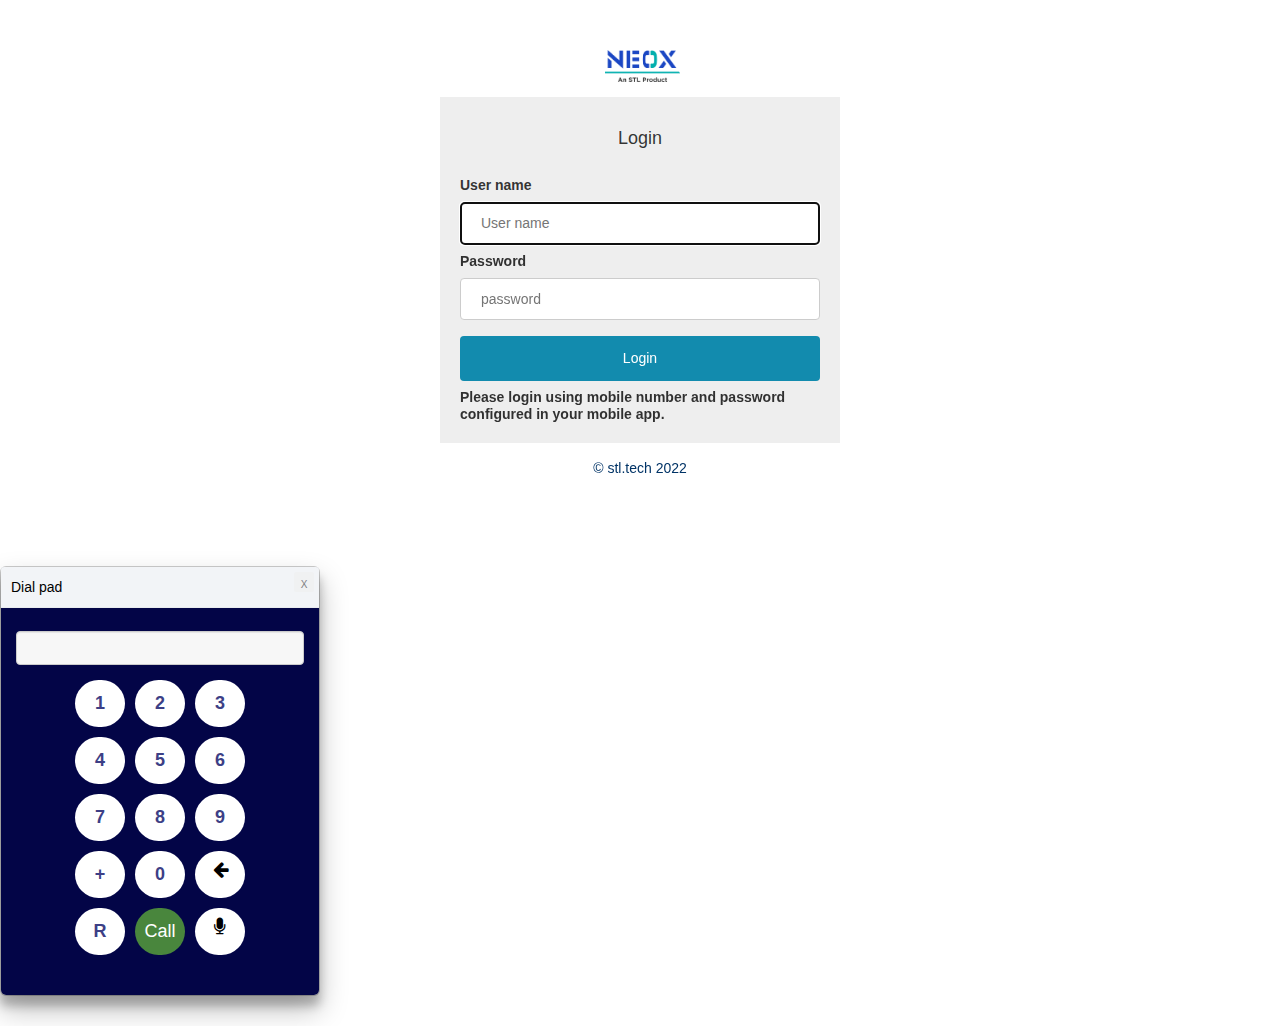
==== index.html @ 7e0f7dd7 "websdk 10/10/2022" ====
<!doctype html>
<html>

<head>
    <title>NEOX</title>

    <link rel="manifest" href="/manifest.json">
    <meta name="keywords" content="JavaScript, WebRTC">
    <meta name="description" content="WebRTC codelab">
    <meta name="viewport" content="width=device-width,initial-scale=1,minimum-scale=1,maximum-scale=1">
    <link rel="stylesheet" href="css/bootstrap.min.css">
    <link href="https://maxcdn.bootstrapcdn.com/font-awesome/4.7.0/css/font-awesome.min.css" rel="stylesheet" integrity="sha384-wvfXpqpZZVQGK6TAh5PVlGOfQNHSoD2xbE+QkPxCAFlNEevoEH3Sl0sibVcOQVnN" crossorigin="anonymous">
    <link rel="stylesheet" href="css/calmdemo.css">
    <link rel="stylesheet" href="css/style.css" type="text/css" />
    <link rel="stylesheet" href="css/bootstrap-multiselect.css">
    <link rel="icon" href="./images/dc-img/logo-fav.png" type="image/gif" sizes="16x16">
    <script src="./js/jquery-2.1.3.min.js"></script>
    <script src="./js/bootstrap.min.js"></script>
    <script src="./js/bootstrap-multiselect.js"></script>

    <script src="https://cdn.webrtc-experiment.com/RecordRTC.js"></script>
    <script src="https://webrtc.github.io/adapter/adapter-latest.js"></script>
    <!--<script src="https://webrtc.github.io/adapter/adapter-6.0.4.js"></script>-->
    <script src="./js/protobuf.js"></script>
    <!-- <script src="./js/protobuf.min.js"></script> -->
    <script src="https://sdk.amazonaws.com/js/aws-sdk-2.154.0.min.js"></script>
    <script src="https://cdn.onesignal.com/sdks/OneSignalSDK.js"></script>
    <script src="./js/serverdate.js"></script>
    <!--<script src="https://connectarena.github.io/calmsdk-0.1.1.min.js"></script>-->
    <script src="./js/sha256.js"></script>
    <script src="./js/calmsdk-001.js"></script>
    <script src="./js/wrtc.js"></script>
    <script src="./js/ca.js"></script>
</head>

<body>
    <!--<div id="uconstruction"><img src="./images/renovate.jpg"/></div>-->
    <div id="login" class="nohide">
        <div id="login-view" class="login">
            <!-- <h1>Neox</h1>
            <p style="color:#003366">Virtual Service</p> -->
            <img src="./images/ic_login_logo.png">
            <!--Call Block-->
            <div id="login-controls-view">
                <h4>Login</h4>

                <div class="tab-content">
                    <div id="home" class="tab-pane fade in active">
                        <br>

                        <label for="login">User name</label>
                        <input type="text" id="usernametxb" name="Username" placeholder="User name" autofocus>

                        <label for="lname">Password</label>
                        <input type="password" id="passwordtxb" name="Password" placeholder="password">


                        <button id="loginbtn" class="button" value="Login"> Login </button>

                    </div>

                </div>
                <div>
                    <strong>
                  Please login using mobile number and password configured in your mobile app.
                  </strong>
                </div>
            </div>

            <div id="activate-view" class="hide">
                <label for="lname">Activation code</label>
                <input type="text" id="activationcodetxb" name="activationCode" placeholder="1234...">
                <button id="activatebtn" class="button" value="Activate"> Activate </button>
            </div>


            <br/>
            <div>
                <p style="color:#003366">&#169; stl.tech 2022</p>
            </div>

        </div>
    </div>




    <div class="modal fade" id="callModal" role="dialog">
        <div class="modal-dialog">

            <!-- Modal content-->
            <div class="modal-content call-pane">
                <div class="modal-header">
                    <h4 class="modal-title" id="call-title">Incoming call</h4>
                </div>
                <div class="modal-body">
                    <audio id="ringtone">
            <source src="./res/ringtone.mp3" type="audio/mpeg">
          </audio>
                    <button id="callAnswerBtn" class="button" value="Answer"> Answer </button>
                    <button id="callDeclineBtn" class="button" value="Decline"> Decline </button>
                </div>
            </div>

        </div>
    </div>
    <div class="modal fade" id="conferenceCallModal" role="dialog">
        <div class="modal-dialog">

            <!-- Modal content-->
            <div class="modal-content call-pane">
                <div class="modal-header">
                    <h4 class="modal-title" id="call-title">Incoming call</h4>
                </div>
                <div class="modal-body">
                    <audio id="conferenceRingtone" controls allow="autoplay" loop="loop" style="display: none;">
            <source src="./res/ringtone.mp3" type="audio/mp3"  >
          </audio>
                    <button id="conferenceCallAnswerBtn" class="button" value="Answer"> Answer </button>
                    <button id="conferenceCallDeclineBtn" class="button" value="Decline"> Decline </button>
                </div>
            </div>

        </div>
    </div>


    <!-- Modal -->
    <div class="modal fade" id="add-new-contact" role="dialog">
        <div class="modal-dialog">

            <!-- Modal content-->
            <div class="modal-content">
                <div class="modal-header">
                    <h4 class="modal-title">New contact</h4>
                    <!-- <button type="button" class="close" data-dismiss="modal">&times;</button> -->
                </div>
                <div class="modal-body" style="padding:10px 50px">
                    <input type="text" id="addContactTxb" name="addContactTxb" placeholder="contact name...">
                    <button id="addContactbtn" class="button" value="Add"> Add contact </button>
                </div>
                <div class="modal-footer">
                    <button type="button" class="sendbtn btn-default" data-dismiss="modal">Close</button>
                </div>
            </div>

        </div>
    </div>

    <!-- Modal -->
    <!-- <div class="modal fade" id="makePSTNCallModel" role="dialog">
        <div class="modal-dialog">

            <div class="modal-content" id="makePSTNCall">
                <div class="modal-header">
                    <button type="button" class="close" data-dismiss="modal">&times;</button>
                    <h4 class="modal-title">Make PSTN Call</h4>
                </div>
                <div class="modal-body" style="padding:10px 50px">
                    <input type="text" id="makePSTNCallTxb" name="makePSTNCallTxb" placeholder="DESTINATION: mobile number with country code (Ex: +14155213536)">
                    <button class="button pstn-call" value="Make PSTN Call"> Make PSTN Call </button>
                </div>
                <div class="modal-footer">
                    <button type="button" class="sendbtn btn-default" data-dismiss="modal">Close</button>
                </div>
            </div>

        </div>
    </div> -->
    <!-- <div class="modal fade" id="dragModal" ng-init="dragElement(event)"> -->
    <div id="dragModal">
        <div class="">
            <!-- <div class="preloader" ng-show="loading"></div> -->
            <div class="modal-content dialer container">
                <div class="modal-header" style="padding: 10px;
                    font-size: 10px;" id="dragModalheader">
                    <h5 class="modal-title" id="mobileDialerHeader">Dial pad</h5>
                    <h5 class="modal-title blink_me" style="display: none;" id="callInProgress">
                        Call in progress
                    </h5>
                    <h5 class="modal-title blink_me" style="display: none;" id="callEndSuccessfully">
                        Call end successfully
                    </h5>
                    <div id="tempTimeDialer" style="display:none;"></div>
                    <div id="timerDialer" style="display:none;">
                        <span id="hours">00:</span>
                        <span id="mins">00:</span>
                        <span id="seconds">00</span>
                    </div>
                    <button type="button" class="btn-close" onclick="dragFunc()" aria-label="Close">X</button>
                </div>
                <div class="modal-body" ng-init="inputValFunct()">
                    <div class="" id="dialerScreen">
                        <!-- <div id="output" style="display:none"></div> -->
                        <input type="text" class="form-control" id="inputOutput" maxlength="13" onkeyup="changeDial(event)">

                        <div class="row-dial">
                            <div class="digit" id="one" onclick="dialClick(1)">1</div>
                            <div class="digit" id="two" onclick="dialClick(2)">2
                                <!-- <div class="sub">ABC</div> -->
                            </div>
                            <div class="digit" id="three" onclick="dialClick(3)">
                                3
                                <!-- <div class="sub">DEF</div> -->
                            </div>
                        </div>
                        <div class="row-dial">
                            <div class="digit" id="four" onclick="dialClick(4)">4
                                <!-- <div class="sub">GHI</div> -->
                            </div>
                            <div class="digit" id="five" onclick="dialClick(5)">5
                                <!-- <div class="sub">JKL</div> -->
                            </div>
                            <div class="digit" onclick="dialClick(6)" id="six">6
                                <!-- <div class="sub">MNO</div> -->
                            </div>
                        </div>
                        <div class="row-dial">
                            <div class="digit" id="seven" onclick="dialClick(7)">7
                                <!-- <div class="sub">PQRS</div> -->
                            </div>
                            <div class="digit" id="eight" onclick="dialClick(8)">8
                                <!-- <div class="sub">TUV</div> -->
                            </div>
                            <div class="digit" id="nine" onclick="dialClick(9)">9
                                <!-- <div class="sub">WXYZ</div> -->
                            </div>
                        </div>
                        <div class="row-dial">
                            <div class="digit" id="plus" onclick="dialClick('+')">+
                            </div>
                            <div class="digit" id="zero" onclick="dialClick(0)">0
                            </div>
                            <div class="digit" onclick="backspace()"> <i class="fa fa-arrow-left" aria-hidden="true"></i>
                            </div>
                        </div>
                        <div class="row-dial">
                            <div class="digit" onclick="clearDialer()"> R</div>
                            <div class="digit startDialer" onclick="callStart()" id="startbtn">Call</div>
                            <video id="localVideo" autoplay muted style="display: none;"></video>
                            <video id="remoteVideo" autoplay width="200px" height="180px" style="display: none;"></video>
                            <div class="digit" onclick="muteUnmute()" id="mute"> <i class="fa fa-microphone"></i></div>
                        </div>
                    </div>
                    <div id="incomingCallScreen" style="display: none;">
                        <audio id="ringtone">
                                <source src="./res/ringtone.mp3" type="audio/mpeg"  >
                            </audio>

                        <video id="localVideo" autoplay muted style="display: none;"></video>
                        <video id="remoteVideo" autoplay width="200px" height="180px" style="display: none;"></video>
                        <h5 id="callerName"></h5>
                        <div class="divAnswerDecline">
                            <div>
                                <button type="button" id="callDeclineBtn" onclick="callDeclineBtn()" class="button" value="Decline">  </button>
                                <div>
                                    Decline
                                </div>

                            </div>
                            <div>
                                <button type="button" id="callAnswerBtn" onclick="callAnswerBtn()" class="button" value="Answer">  </button>
                                <div>
                                    Answer
                                </div>
                            </div>
                        </div>

                    </div>
                </div>
            </div>
        </div>
    </div>
    <!-- Modal -->
    <div class="modal fade" id="webGroupChat" role="dialog">
        <div class="modal-dialog">

            <!-- Modal content-->
            <div class="modal-content" id="createGroupCall">
                <div class="modal-header">
                    <h4 class="modal-title">Create Group</h4>
                    <!-- <button type="button" class="close" data-dismiss="modal">&times;</button> -->
                </div>
                <div class="modal-body" style="padding:10px 50px">
                    <input type="text" id="groupName" name="groupName" placeholder="Group name">
                    <button class="button createGroupBtns" value="createGroupBtn" id="createGroupBtn" data-dismiss="modal"> Create </button>
                </div>
                <div class="modal-footer">
                    <button type="button" class="sendbtn btn-default" data-dismiss="modal">Close</button>
                </div>
            </div>

        </div>
    </div>
    <!-- Modal -->
    <div class="modal fade" id="addGroupParticipantsPopup" role="dialog">
        <div class="modal-dialog">

            <!-- Modal content-->
            <div class="modal-content">
                <div class="modal-header">
                    <h4 class="modal-title">Add Participants to Group</h4>
                    <!-- <button type="button" class="close" data-dismiss="modal">&times;</button> -->
                </div>
                <div class="modal-body" style="padding:10px 50px">
                    <select id="groupParticipantList" multiple="multiple">
                        </select>
                    <input type="button" class="button addParticipantsBtn" class="button" value="Add" />
                </div>
                <div class="modal-footer">
                    <button type="button" class="sendbtn btn-default" data-dismiss="modal">Close</button>
                </div>
            </div>

        </div>
    </div>



    <!--Chat--Block-->
    <div class="container-fluid" id="wrapper" style="display: none;">
        <div class="call-header">
            <!-- <div id="callTimer" class="call-mem-time">callTimer</div> -->
            <div id="call-mem-name">

            </div>
            <div class="imgbox" id="profileDiv">
                <img src="./images/ic_login_logo.png">
            </div>
        </div>

        <div class="name-block">


            <div class="btn recent-contacts flip" href="#recentActivityList">
                <img src="./images/dc-img/ic-recents.png" alt="">
            </div>
            <div class="btn all-chat flip" href="#allChat">
                <img src="./images/dc-img/ic-chat.png">
            </div>

            <div class="btn all-call flip" href="#allCall">
                <img src="./images/dc-img/ic-calls.png" alt="">
            </div>
            <div class="btn contacts-list flip" href="#contactsList">
                <img src="./images/dc-img/ic-contacts.png" alt="">
            </div>
            <div class="btn add-group-call flip" href="#groupList">
                <img src="./images/dc-img/ic-groups.png" alt="">
            </div>
            <div class="btn add-new-contact">
                <i class="fa fa-user-plus" data-toggle="tooltip" title="Add New Contact" aria-hidden="true"></i>
            </div>

            <div class="btn make-pstn-call">
                <i class="fa fa-phone" data-toggle="tooltip" title="PSTN Call" aria-hidden="true"></i>
            </div>
            <div class="btn create-group-call">
                <i class="fa fa-users" data-toggle="tooltip" title="Group-Call" aria-hidden="true"></i>
            </div>
            <!-- 
                <div class="btn logout">
                    <i class="fa fa-sign-out" data-toggle="tooltip" title="Logout" aria-hidden="true"></i>
                </div> -->
        </div>
        <div id="leftSection">

            <div class="header">
                <div class="logo-img" id="dc-logo-img">
                    <img src="./images/ic_login_logo.png">
                </div>
                <!-- <div class="dc-logo">
                    Neox
                </div> -->
            </div>

            <div class="leftSection-lastblock">

                <div id="contactsList" class="panel">
                    <!-- data will add dynamically-->

                </div>

                <div id="groupList" class="panel">
                    <!-- data will add dynamically-->

                </div>


                <div id="recentActivityList" class="panel">
                    <!-- data will add dynamically-->
                </div>
                <div id="allChat" class="panel">
                    <!-- data will add dynamically-->
                </div>
                <div id="allCall" class="panel">
                    <!-- data will add dynamically-->
                </div>

            </div>

        </div>

        <div id="rightSection">
            <div class="main-righthead">
                <div class="searchbar">
                    <input id="serachBar" type="text" name="search" placeholder="Search..">
                    <div id="searchResultDiv">
                        <ul></ul>
                    </div>
                </div>
                <div class="account-holder">
                    <div class="profile-name">
                        User Name
                    </div>
                    <div class="imgbox" id="profileDiv">
                        <img src="./images/dc-img/ic-profile.png">
                    </div>
                    <div class="dropdown">
                        <button class="btn btn-primary dropdown-toggle" type="button" data-toggle="dropdown">
                            <i class="arrow down"></i></button>
                        <ul class="dropdown-menu" id="${initialOverlayDetailsList.groupcontacts[i]}">
                            <li>
                                <a href="#" id="ProfilePage">Profile</a>
                            </li>
                            <li class="logout">
                                <a>Logout</a>
                            </li>
                        </ul>
                    </div>
                </div>
            </div>
            <div class="profileHead">
                <div class="profileInfo">Profile info</div>
            </div>
            <div class="righthead">
                <div class="rphoto">
                    <!-- <i class="fa fa-user" aria-hidden="true"></i> -->
                </div>
                <div class="rpanel">
                    <div class="group-info-contacts-block">

                        <div class="info">
                            NAME
                        </div>
                        <div id="groupContactList"></div>
                    </div>
                    <div class="istyping">
                    </div>
                    <div id="callBlock" class="pull-right">
                        <input type="file" max-uploads=1 id="chatFileUpload" style="display: none;" />
                        <!-- <div class="action-btns remove-contact"><i class="fa fa-user-times" data-toggle="tooltip" title="Remove Contact" aria-hidden="true"></i></div> -->
                        <div class="action-btns attachment"><img src="./images/dc-img/ic-attachments.png" alt=""></div>
                        <div class="action-btns video-call"><img src="./images/dc-img/ic-video.png"></div>
                        <div class="action-btns audio-call"><img src="./images/dc-img/ic-call.png" alt=""></div>
                        <div id="blockUser" class="action-btns block-user unblock"></div>

                    </div>
                    <div id="callBlockGroup" class="pull-right">
                        <div class="action-btns group-attachment"><img src="./images/dc-img/ic-attachments.png" alt=""></div>
                        <div class="action-btns group-video-call"><img src="./images/dc-img/ic-video.png"></div>
                        <div class="action-btns group-audio-call"><img src="./images/dc-img/ic-call.png" alt=""></div>
                    </div>
                </div>
            </div>

            <div id="welcome">
                <div class="brand">
                    <img src="./images/ic_login_logo.png">
                </div>
                <div>
                    <h3>Welcome To Neox</h3>
                </div>
            </div>
            <!-- Main Chat Window-->
            <div id="chatDisplay" style="display: none">
                <div id="chatItems">
                    <div class="chat-window-items" id="chat-window-scroll-id">
                        <!--Dynamically  added chat messages-->



                    </div>


                    <!--end remote-->
                </div>

                <div class="send-message">
                    <input type="text" id="chatBox" placeholder="type a message">
                    <button class="sendbtn btn-default" id="sendChat"> Send <img src="./images/dc-img/ic-send-arrow.png"></button>
                </div>
            </div>

            <div id="demo-view" class="hide">
                <div class="container-fluid" id="callWrapper" style="display:none">

                    <video id="localVideo" autoplay muted></video>

                    <video id="remoteVideo" autoplay></video>


                    <div id="call-mem-name">

                    </div>
                    <!-- <div id="callControls">
                        <div id="mute" class="call-controls"><i class="fa fa-microphone-slash" aria-hidden="true"></i></div>
                        <div id="callEnd" class="call-controls"> <i class="fa fa-phone" aria-hidden="true"></i></div>

                        <div id="callTimer" class="call-mem-time"></div>
                    </div> -->
                    <!-- </div> -->
                </div>
                <div class="container-fluid" id="groupCallWrapper" style="display: none;">

                    <!--<video id="local-Video" autoplay muted></video> -->
                    <video id="remoteVideo0" autoplay></video>

                </div>

                <div class="call-footer">
                    <div id="callControls">
                        <div id="callTimer" class="call-mem-time"></div>
                        <div id="mute" class="call-controls">
                            <!-- <i class="fa fa-microphone-slash" aria-hidden="true"></i> -->
                        </div>
                        <div id="callEnd" class="call-controls">
                            <!-- <i class="fa fa-phone" aria-hidden="true"></i> -->
                        </div>

                    </div>
                </div>
                <div class="conference-call-footer">
                    <div id="conferenceCallControls">
                        <div id="callTimer" class="call-mem-time"></div>
                        <div class="call-controls">
                            <img src="./images/ic-screen-share-on.png" id="shareButton">
                        </div>
                        <div id="muteConference" class="call-controls"></div>
                        <div id="conferenceCallEnd" class="call-controls">
                            <!-- <i class="fa fa-phone" aria-hidden="true"></i> -->
                        </div>

                    </div>
                </div>
                <div id="profile-page" style="display: none">
                    <div class="profile-page-block-1">
                        <div class="profile-inner-page-block-1">

                            <div class="profile-img"><img src="./images/dc-img/ic_calling_avatar.png"></div>
                            <div class="profile-cam"><img src="./images/dc-img/ic-camera.png"> </div>
                        </div>
                        <div class="profile-page-profile-name"></div>
                    </div>
                    <label for="uname">User name</label>
                    <input type="text" id="uName" name="Uname" placeholder="User Name" autofocus>
                    <label for="uStatus">User Status</label>
                    <input type="text" id="uStatus" name="uStatus" placeholder="User Status" autofocus>
                    <label for="uType">User Type</label>
                    <input type="text" id="uType" name="uType" placeholder="User Type" autofocus>
                    <br>
                    <input type="button" value="Save" class="btn profileSaveBtn" id="setProfileBtn">
                </div>

                <div id="overlay">
                    <div class="overlay-header">
                        <div class="group-close">
                            <button class="overlay-close" onclick="closeOverlay()">
							<span data-testid="x" data-icon="x" class="">
								<svg xmlns="http://www.w3.org/2000/svg" viewBox="0 0 24 24" width="24" height="24">
									<path fill="currentColor"
										d="M19.1 17.2l-5.3-5.3 5.3-5.3-1.8-1.8-5.3 5.4-5.3-5.3-1.8 1.7 5.3 5.3-5.3 5.3L6.7 19l5.3-5.3 5.3 5.3 1.8-1.8z">

									</path>
								</svg>
							</span>
						</button>
                        </div>

                        <div>Group info</div>

                    </div>
                    <div class="overlay-second-block">
                        <div class="overlay-pic-block">
                            <div class="inner-overlay-pic-block">
                                <div id="inner-pic-block">
                                    <img src="./images/phone.png">
                                </div>
                                <div class="overlay-group-name-block">
                                    <input class="overlay-group-name edit-input" type="text" readonly>
                                    <i onclick="overlayGroupNameEdit(event)" class="group-edit fa fa-edit"></i>
                                    <i onclick="overlayGroupUpdate(event)" class="group-update fa fa-check" style="display: none;"></i>
                                </div>
                            </div>
                        </div>

                        <div class="overlay-description-block">
                            <div class="overlay-description-head">Description</div>
                            <div class="overlay-description-details-block">

                                <input class="overlay-description edit-input" type="text" readonly>
                                <i onclick="overlayGroupNameEdit(event)" class="group-edit fa fa-edit"></i>
                                <i onclick="overlayGroupUpdate(event)" class="group-update fa fa-check" style="display: none;"></i>

                            </div>
                        </div>
                        <div class="overlay-group-participants-block">

                            <div class="overlay-participants-head">
                                <div class="count-participants"></div>&nbsp;&nbsp;
                                <div>Participants</div>
                            </div>
                            <div class="inner-overlay-group-participants">
                                <ul class="overlay-group-participants-list">

                                </ul>

                            </div>
                        </div>
                        <div class="group-exit-block">
                            <ul>
                                <li class="exit-group" onclick="exitGroup(event)"><i class="fa fa-sign-out"></i>&nbsp;&nbsp;
                                    <div>Exit group</div>
                                </li>
                            </ul>
                        </div>
                    </div>

                </div>
            </div>
</body>

</html>
---- css/calmdemo.css ----
body {
    margin: 0;
    padding: 0;
}

.logoutbtn {
    width: 40px;
    height: 40px;
}

.login {
    width: 400px;
    margin: 0 auto;
    vertical-align: middle;
    top: 50%;
    padding: 50px 0 50px;
}

#login-view img {
    margin-left: 165px;
    margin-bottom: 15px;
    width: 75px;
}

#profileDiv img {
    width: 40px;
}

#home label {
    margin-bottom: 0px;
}

.home .contacts div img {
    width: 30px;
    height: 30px;
}

.deleteContact img {
    width: 30px;
    height: 30px;
}

.hide {
    display: none;
}

.controls {
    z-index: 10;
    position: absolute;
    right: 0;
    top: 0;
    width: 20%;
}

.tstamp {
    color: #c1c1c1;
    font-size: 70%;
}

.call-pane {
    background-color: #f5f5f0;
}

.chat-pane {
    background-color: #f5f5f0;
}

.chat-dialogue {
    background-color: #fff;
    height: 250px;
    margin-left: auto;
    margin-right: auto;
    padding: 10px;
    width: auto;
    list-style-type: none;
    background-image: url(/images/chat-bg.jpg);
    overflow: scroll;
}

.contacts-title {
    width: 100%;
    margin-top: 20%;
}

.chatelemremote {
    text-align: left;
    margin: 5px;
    border-radius: 5px;
    background: #f5f5f5;
    padding: 5px;
    word-wrap: break-word;
}

.chatelemself {
    text-align: right;
    border-radius: 5px;
    background: #dbf6c5;
    margin: 5px;
    padding: 5px;
    word-wrap: break-word;
}

.iconDetails {
    margin-left: 2%;
    float: left;
    height: 20px;
    width: 25px;
    cursor: pointer;
}

.presenceicon {
    width: 15px;
    height: 15px;
}

h4 {
    margin: 12px;
}

input[type=password],
select,
.chead {
    width: 100%;
    padding: 12px 20px;
    margin: 8px 0;
    display: inline-block;
    border: 1px solid #ccc;
    border-radius: 4px;
    box-sizing: border-box;
}

input[type=text],
select,
.chead {
    width: 100%;
    padding: 12px 20px;
    margin: 8px 0;
    display: inline-block;
    border: 1px solid #ccc;
    border-radius: 4px;
    box-sizing: border-box;
}

#video-pane {
    width: 70%;
    position: absolute;
    left: 0;
    top: 0;
    right: 0;
    bottom: 0;
    margin: 0;
    padding: 0;
}

#muteButton {
    position: absolute;
    background-color: #eee;
    width: 60px;
    height: 60px;
    bottom: 0px;
    right: 45%;
    left: 30%;
    margin-left: -30px;
    z-index: 25;
}

#hangupButton {
    position: absolute;
    width: 60px;
    height: 60px;
    bottom: 0px;
    right: 25%;
    left: 50%;
    margin-left: -30px;
    z-index: 25;
}

#video-pane #localVideo {
    width: 25%;
    height: 25%;
    position: absolute;
    right: 0;
    bottom: 0;
    z-index: 15;
}

#video-pane #remoteVideo {
    z-index: 10;
    top: 0;
    bottom: 0;
    margin: 0;
    padding: 0;
    width: 100% !important;
    height: auto !important;
}

.button {
    width: 100%;
    background-color: #4CAF50;
    color: white;
    padding: 14px 20px;
    margin: 8px 0;
    border: none;
    border-radius: 4px;
    cursor: pointer;
}

.button {
    background-color: #128bae;
}
---- css/style.css ----
* {
    margin: 0;
    padding: 0;
}

body {
    margin: 0;
    padding: 0;
    font-size: 14px;
    color: rgba(0, 0, 0, 0.8);
    line-height: 1.2em;
    overflow: hidden;
}

#wrapper {
    width: 100%;
    display: flex;
    padding: 0px;
    position: relative;
}

#login-view h1 {
    color: #0760b0;
    text-align: center;
}

#login-view p,
#login-controls-view h4 {
    text-align: center;
}

#login-controls-view {
    background-color: #eee;
    padding: 20px;
}

.powered-block {
    text-align: center;
}

.panel {
    margin-bottom: 0;
}

.main-righthead {
    width: 100%;
    height: 60px;
    background-color: #fff;
    padding: 10px;
    box-sizing: border-box;
    display: flex;
    align-items: center;
    justify-content: flex-end;
}

.imgbox {
    margin-left: 20px;
}

.account-holder {
    display: flex;
    min-width: 240px;
    justify-content: flex-end;
    align-items: center;
}


/************************ LEFT SECTION*******************************/

#leftSection {
    width: 20%;
    height: 100vh;
    border: 1px black;
    display: flex;
    flex-direction: column;
}

.leftSection-lastblock {
    display: flex;
    height: calc(100vh - 60px);
}

#contactsList {
    display: none;
    width: 100%;
    height: 100%;
    overflow: auto;
    background-color: #d5f1fc;
}

#groupList {
    display: none;
    width: 100%;
    height: 100%;
    overflow: auto;
    background-color: #d5f1fc;
}

#recentActivityList {
    width: 100%;
    background-color: #f7f8f8;
    flex: 1;
    overflow-y: auto;
    border-radius: 0;
}

.ch-list-mem,
.con-list-mem {
    display: flex;
    border-bottom: 1px solid #e3e3e3;
    padding: 10px;
    align-items: center;
    cursor: pointer;
    position: relative;
}


/* .ch-list-mem-active {
    background-color: #BFB;
} */


/* #remoteVideo {
    position: absolute;
    height: 100%;
    width: auto;
    background-color: #000;
    z-index: 1;
} */

#remoteVideo {
    position: absolute;
    height: 100%;
    width: 50%;
    /* background-color: #000; */
    z-index: 1;
    left: 0;
}


/* #localVideo {
    height: auto;
    background-color: #000;
    position: absolute;
    z-index: 2;
    width: 20%;
    height: auto;
    bottom: 10%;
    right: 10%;
} */

#shareButton {
    width: 40px;
}

#localVideo {
    /* height: auto; */
    /* background-color: #000; */
    position: absolute;
    z-index: 2;
    width: 50%;
    height: 100%;
    /* bottom: 10%; */
    right: 0;
}

#callControls {
    vertical-align: bottom;
    /* position: absolute; */
    z-index: 3;
    bottom: 10%;
    width: 100%;
}

#conferenceCallControls {
    vertical-align: bottom;
    /* position: absolute; */
    z-index: 3;
    bottom: 10%;
    width: 100%;
}

#mute {
    /* background-image: url(../images/dc-img/ic-audio-normal.png); */
    background-repeat: no-repeat, repeat;
    background-size: 40px 40px;
}

#mute:hover {
    /* background-image: url(../images/dc-img/ic-audio-hover.png); */
    background-repeat: no-repeat, repeat;
    background-size: 40px 40px;
}

.block-user {
    background-image: url(../images/img3_44x44.png);
    background-repeat: no-repeat, repeat;
    background-size: 34px 35px;
}

.block-user.unblock {
    background-image: url(../images/unblockeduser.png);
    background-repeat: no-repeat, repeat;
    background-size: 34px 35px;
}

#callEnd {
    background-image: url(../images/dc-img/ic-end-call.png);
    background-repeat: no-repeat, repeat;
    background-size: 40px 40px;
}

#muteConference {
    background-image: url(../images/dc-img/ic-audio-normal.png);
    background-repeat: no-repeat, repeat;
    background-size: 40px 40px;
}

#muteConference:hover {
    background-image: url(../images/dc-img/ic-audio-hover.png);
    background-repeat: no-repeat, repeat;
    background-size: 40px 40px;
}

#conferenceCallEnd {
    background-image: url(../images/dc-img/ic-end-call.png);
    background-repeat: no-repeat, repeat;
    background-size: 40px 40px;
}

#muteConference img {
    width: 40px;
    height: 40px;
}

#muteConference.unmute {
    background-image: url(../images/dc-img/ic-audio-hover.png);
    background-repeat: no-repeat, repeat;
    background-size: 40px 40px;
}

.group-videos-view {
    height: calc(100vh - 155px);
}

.ch-list-mem:hover,
.ch-list-mem.active,
.con-list-mem:hover,
.ch-list-mem-active {
    background-color: #c4dee8;
}

.ch-list-mem .mem-pic,
.con-list-mem .mem-pic,
.mem-pic {
    height: 36px;
    width: 46px;
    color: #ddd;
    font-size: 36px;
    margin-right: 15px;
}

.overlay-participants-image {
    height: 36px;
    width: 46px;
    color: #ddd;
    font-size: 36px;
    margin-right: 15px;
    margin: 5px;
}

.mem-status-time {
    color: #808080;
    font-size: 12px;
}

.mem-contact-status,
.mem-status-message {
    color: #808080;
    font-size: 12px;
}

.video-container video.maximize-video {
    width: 100% !important;
    height: auto !important;
}

.ch-list-mem .mem-status-online {
    width: 12px;
    height: 12px;
    border-radius: 50%;
    background-color: #6acaf0;
    /* display: flex; */
    /* align-items: center; */
    /* justify-content: center; */
    color: #f00;
    font-size: 12px;
    box-shadow: 1px 2px 2px #888888;
    margin: 0 5px;
    top: 4px;
    position: absolute;
    left: 34px;
}


/* .ch-list-mem .mem-status-offline {
    width: 20px;
    height: 16px;
    border-radius: 50%;
    background-color: #f00;
    display: flex;
    align-items: center;
    justify-content: center;
    color: #f00;
    font-size: 20px;
    margin: 0 5px;
    box-shadow: 1px 2px 2px #888888;
} */

.ch-list-mem .mem-name,
.con-list-mem .mem-name {
    width: calc(100% - 70px);
    align-self: center;
    word-break: break-all;
}

.ch-list-mem .mem-name p,
.con-list-mem .mem-name p {
    margin: 0;
}

.header {
    width: 425px;
    height: 60px;
    /* background-color: #89dcfc; */
    padding: 5px 33px;
    display: flex;
    box-sizing: border-box;
    align-items: center;
    margin-left: -40px;
}

.call-header {
    width: 100%;
    height: 60px;
    position: absolute;
    /* background-color: #1b7396; */
    z-index: 1;
    display: none;
    justify-content: flex-end;
    padding: 0 100px;
    align-items: center;
}

.call-footer {
    width: 100%;
    height: 60px;
    position: absolute;
    /* background-color: #1b7396; */
    z-index: 3;
    display: none;
    bottom: 0;
}

.conference-call-footer {
    width: 100%;
    height: 60px;
    position: absolute;
    /* background-color: #1b7396; */
    z-index: 3;
    display: none;
    bottom: 0;
}

.imgbox,
.rphoto {
    width: 36px;
    height: 36px;
    border-radius: 50%;
    background-color: #adddf0;
    /* text-align: center; */
    display: flex;
    align-items: center;
    justify-content: center;
    color: #f4f4f4;
    font-size: 20px;
}

.name-block {
    display: flex;
    align-items: center;
    flex-direction: column;
    background-color: #ffffff;
    width: 40px;
    padding-top: 60px;
}

.name-block .btn {
    background-color: #fff;
    border-radius: 0;
}

.profile-name {
    margin-left: 10px;
}

.logout {
    color: grey;
}

.add-contact {
    font-size: 18px;
    color: grey;
}

.add-new-contact {
    font-size: 18px;
    color: grey;
}

.unread {
    width: 21px;
    height: 16px;
    border-radius: 50%;
    background-color: #ff3030;
    display: flex;
    margin: 0px 5px;
    align-items: center;
    justify-content: center;
    color: #fff;
    font-size: 10px;
    box-shadow: 1px 2px 2px #888888;
}

.sendbtn {
    width: 80px;
    height: 35px;
    background-color: #ffffff;
    color: #128bae;
    display: inline-block;
    padding: 6px 10px;
    margin-bottom: 0;
    font-size: 16px;
    font-weight: 400;
    line-height: 1.42857143;
    text-align: center;
    white-space: nowrap;
    vertical-align: middle;
    -ms-touch-action: manipulation;
    touch-action: manipulation;
    cursor: pointer;
    -webkit-user-select: none;
    -moz-user-select: none;
    -ms-user-select: none;
    user-select: none;
    border: 1px solid #CCC;
    border-radius: 4px;
}

.sendbtn::after {
    background-image: url("./../images/dc-img/ic-send-arrow.png");
}

.bubble .iconSec {
    width: 40px;
    height: 40px;
    border-radius: 100px;
    float: left;
    background-color: #EEE;
}

.bubble .messageSec {
    float: left;
    width: calc(100% - 50px);
    margin: 0px 0px 0px 10px;
    height: 40px;
    line-height: 40px;
}

.chat-time-read {
    display: flex;
    justify-content: space-between;
    margin-top: 5px;
}

.btn {
    width: 30px;
    height: 40px;
    background-color: #eeeeee;
    color: #717171;
    padding: 6px;
}

.searchbar {
    width: 50%;
    background-color: #fbfbfb;
    border-bottom: 1px solid #ddd;
    border-radius: 10px;
    height: 40px;
    position: relative;
}

#searchResultDiv {
    position: absolute;
    background-color: #fff;
    width: 100%;
    padding: 15px;
    display: none;
    border-radius: 5px;
    -moz-box-shadow: 5px 5px 5px rgba(68, 68, 68, 0.1);
    -webkit-box-shadow: 5px 5px 5px rgba(68, 68, 68, 0.1);
    box-shadow: 5px 5px 5px rgba(68, 68, 68, 0.1);
    height: 250px;
    overflow: auto;
}

.smallFont {
    font-size: 9px;
    color: #ccc;
}

#searchResultDiv ul li {
    list-style-type: none;
    padding: 10px 0 5px;
    border-top: 1px solid #eeeeee;
    height: 40px;
    line-height: 1;
}

#searchResultDiv ul li:hover {
    background-color: #f8f8f8;
}

.mediumFont {
    font-size: 12px;
}

.searchbar input {
    width: 100%;
    border-radius: 4px;
    /* padding: 9px; */
    background-color: #f1f1f1;
    border: none;
    margin: 0;
}


/************************ RIGHT SECTION*******************************/

#rightSection {
    flex: 1;
    /*background-image:url("../images/what.png");*/
    background-color: #e5ddd5;
    display: flex;
    flex-direction: column;
    position: relative;
    height: 100vh;
    width: 75%;
}

.chat-window-items {
    overflow: auto;
}

#chatDisplay {
    flex: 1;
    display: flex;
    flex-direction: column;
    overflow: auto;
}

#dragModal {
    position: absolute;
    z-index: 9;
}

#dragModalheader {
    padding: 10px;
    cursor: move;
    z-index: 10;
    background-color: #f2f4f7;
    color: #000;
    width: 100%;
    /* margin: 20px 0 0 0; */
}

.dialer.container {
    background-color: #030547;
    width: 320px;
    padding: 0px;
    margin: 30px auto;
    height: 430px;
    /* text-align: center; */
    box-shadow: 0 14px 28px rgb(0 0 0 / 25%), 0 10px 10px rgb(0 0 0 / 22%);
}

.modal-header {
    display: -ms-flexbox;
    display: flex;
    -ms-flex-align: start;
    align-items: flex-start;
    -ms-flex-pack: justify;
    justify-content: space-between;
    padding: 1rem;
    border-bottom: 1px solid #e9ecef;
    border-top-left-radius: 3px;
    border-top-right-radius: 3px;
}

#inputOutput {
    margin-bottom: 10px;
    color: #000;
    background-color: #f7f7f7;
    margin-bottom: 10px;
    font-weight: bold;
    letter-spacing: 3px;
    font-size: 19px;
    padding: 5px 10px;
}

.btn-close {
    box-sizing: content-box;
    width: 1em;
    height: 1em;
    padding: 0.25em 0.25em;
    color: #000;
    /* background: transparent url(data:image/svg+xml,%3csvg xmlns='http://www.w3.org/2000/svg' viewBox='0 0 16 16' fill='%23000'%3e%3cpath d='M.293.293a1 1 0 011.414 0L8 6.586 14.293.293a1 1 0 111.414 1.414L9.414 8l6.293 6.293a1 1 0 01-1.414 1.414L8 9.414l-6.293 6.293a1 1 0 01-1.414-1.414L6.586 8 .293 1.707a1 1 0 010-1.414z'/%3e%3c/svg%3e) center/1em auto no-repeat; */
    border: 0;
    border-radius: 0.25rem;
    opacity: 0.5;
}

.modal-header .btn-close {
    padding: 0.5rem 0.5rem;
    margin: -0.5rem -0.5rem -0.5rem auto;
}

#dragModalheader {
    padding: 10px;
    cursor: move;
    z-index: 10;
    background-color: #f2f4f7;
    color: #000;
    width: 100%;
    /* margin: 20px 0 0 0; */
}

.row-dial {
    display: flex;
    justify-content: center;
}

.startDialer {
    background-color: #49863d;
    color: #fff;
    font-weight: 500;
}

.endDialer {
    background-color: #d31f0b;
    color: #fff;
    font-weight: 500;
}

.digit,
.dig {
    padding: 10px;
    width: 50px;
    font-size: 18px;
    cursor: pointer;
    color: #3d3f86;
    font-weight: 700;
    line-height: 27px;
    border-radius: 36px;
    background: #ffffff;
    display: flex;
    margin: 5px;
    text-align: center;
    flex-direction: column;
    align-items: center;
}

.startDialer {
    background-color: #49863d;
    color: #fff;
    font-weight: 500;
}

.endDialer {
    background-color: #d31f0b;
    color: #fff;
    font-weight: 500;
}

.endDialer {
    background-color: #d31f0b;
    color: #fff;
    font-weight: 500;
}

.blink_me {
    animation: blinker 3s linear infinite;
    font-size: 15px !important;
}

@keyframes blinker {
    50% {
        opacity: 0.2;
    }
}

#callInProgress {
    color: #057404;
}

#callEndSuccessfully {
    color: #d31f0b;
}

#timerDialer {
    font-size: 15px;
    margin: 0 auto;
    width: 95px;
    color: #49863d;
    font-weight: 700;
}

#controls {
    margin: 0 auto;
    width: 600px;
}

#controls button {
    font-size: 24px;
}

.callDialer .fa {
    color: #3d3f86;
}

.callDialer {
    border: none;
    border-bottom: 1px solid #047496;
    color: #047496;
}

#mydiv {
    position: absolute;
    z-index: 9;
    background-color: #f1f1f1;
    border: 1px solid #d3d3d3;
    text-align: center;
}

#mydivheader {
    padding: 10px;
    cursor: move;
    z-index: 10;
    background-color: #2196F3;
    color: #fff;
}

#dragModal {
    position: absolute;
    z-index: 9;
}

#dragModalheader {
    padding: 10px;
    cursor: move;
    z-index: 10;
    background-color: #f2f4f7;
    color: #000;
    width: 100%;
    /* margin: 20px 0 0 0; */
}

#callAnswerBtn {
    background-image: url(../images/answer-icon.png);
    width: 50px;
    height: 50px;
    border-radius: 50px;
    background-repeat: no-repeat;
    background-size: 47px 47px;
    border: 1px solid #795f5fd9;
}

#callDeclineBtn {
    background-image: url(../images/decline.png);
    width: 50px;
    height: 50px;
    border-radius: 50px;
    background-repeat: no-repeat;
    background-size: 47px 47px;
    border: 1px solid #795f5fd9;
}

#incomingCallScreen h5 {
    position: absolute;
    top: 20px;
    color: #fff;
    width: 100%;
}

#incomingCallScreen .divAnswerDecline {
    position: absolute;
    bottom: 0;
}

#incomingCallScreen {
    position: relative;
    bottom: 20px;
    /* width: 90%; */
    height: 100%;
}

.divAnswerDecline {
    display: flex;
    justify-content: space-around;
    color: #fff;
    width: 100%;
}

#wrapper .name-block .btn:hover {
    background-color: #ccc;
    opacity: .5;
}

#welcome {
    flex: 1;
    background: #ffffff;
    position: absolute;
    top: 60px;
    width: 100%;
    bottom: 0;
    display: flex;
    align-items: center;
    justify-content: center;
    flex-direction: column;
    color: #000;
    border-top: 1px solid #cccccc69;
}

#welcome .brand {
    font-size: 90px;
}

#dc-logo-img img {
    width: 75px;
    margin-left: 100px;
}


/************************ CHAT WINDOW*****************************/

#chatItems {
    flex: 1;
    display: flex;
    flex-direction: column;
    justify-content: flex-end;
    height: calc(100vh - 110px);
    overflow: auto;
    background-color: #fff;
}

.fa {
    color: #000;
}


/* .chat-window-items{
	overflow-y: scroll;  
/* mozilla scroll fix 
height: calc(100% - 110px);
position: fixed;
right: 0;
width: calc(100% - 300px);
bottom: 50px;
} */

#overlay {
    width: 25%;
    display: none;
    background-color: #EDEDED;
}

.overlay-header {
    display: flex;
    padding: 10px;
    justify-content: flex-start;
    align-items: center;
    height: 60px;
    width: 100%;
    background-color: #EDEDED;
}

.overlay-participants-head,
.overlay-group-participants-list li {
    display: flex;
    justify-content: flex-start;
    align-items: center;
}

.overlay-second-block {
    height: calc(100vh - 110px);
    overflow-y: auto;
}

.group-close button {
    margin-right: 10px;
    border: none;
}

.overlay-description-head,
.overlay-participants-head {
    color: #08A784;
    padding: 0px 0 10px;
}

.overlay-pic-block,
.overlay-description-block,
.group-exit-block {
    background-color: #fff;
    box-shadow: 0px 0 3px 1px #ccc;
    margin-bottom: 10px;
    padding: 28px 30px 19px;
}

.overlay-participants-name {
    width: calc(100% - 70px);
    /* height: 36px; */
    vertical-align: middle;
    padding: 15px 0;
}

.overlay-group-participants-block {
    background-color: #fff;
    box-shadow: 0px 0 3px 1px #ccc;
    margin-bottom: 10px;
    padding: 28px 5px 19px 30px;
}

.ovelayAdminDropdown-block {
    width: 70px;
}

.inner-overlay-pic-block {
    position: relative;
    margin-bottom: 20px;
}

#inner-pic-block img {
    width: 100%;
}

#inner-pic-block {
    margin: 20px auto;
    width: 200px;
    height: 200px;
}

#groupContactList {
    font-size: 10px;
    padding-left: 10px;
    overflow: hidden;
    text-overflow: ellipsis;
}

.account-holder .dropdown .btn,
.account-holder .open>.dropdown-toggle.btn-primary:focus,
.account-holder .open>.dropdown-toggle.btn-primary:hover {
    background-color: #eeeeee00;
    color: #717171;
    border: none;
    margin-left: 10px;
}

.account-holder .open {
    position: relative;
}

.account-holder .open .dropdown-menu li a {
    padding: 3px 15px;
}

.account-holder .open .dropdown-menu {
    right: 0;
    left: unset;
    border-radius: 0;
}

.bubble {
    padding: 10px 15px 5px;
    margin: 5px;
    max-width: 60%;
    min-width: 10%;
    word-wrap: break-word;
    position: relative;
    display: flex;
    flex-direction: column;
    justify-content: center;
    clear: both;
    color: #505050;
}

.chat-window-items .tstamp {
    color: #909090;
}

.chat-window-items .datebubble {
    width: 100%;
    clear: both;
    max-width: 100%;
    text-align: center;
    height: 40px;
    line-height: 40px;
}

.chat-window-items .datebubble .message {
    background-color: #128BAE;
    box-shadow: 1px 2px 2px #888888;
    border-radius: 10px;
    padding: 10px 30px;
    color: #fff;
}

.chat-window-items .remote {
    background-color: #fff;
    float: left;
    margin: 10px 10px 10px 50px;
    border-radius: 0px 10px 10px 10px;
}

.chat-window-items .local {
    background-color: #20AAE1;
    float: right;
    margin: 10px 50px 10px 10px;
    border-radius: 10px 0px 10px 10px;
}

.righthead {
    width: 100%;
    height: 57px;
    background-color: #e3e3e3;
    padding: 10px;
    box-sizing: border-box;
    display: flex;
    align-items: center;
}

.overlay-participant-mobilenum {
    display: none;
}

.panel {
    border: none;
}

.group-info-contacts-block {
    width: 60%;
    cursor: pointer;
    text-overflow: ellipsis;
    overflow: hidden;
    white-space: nowrap;
}

.delete-participant {
    color: #08A784;
    padding: 3px;
    border-radius: 2px;
    width: 70px;
    float: right;
}

.show-admin-list {
    color: #08A784;
    padding: 3px;
    margin-right: 5px;
    border-radius: 2px;
    font-size: 10px;
    width: 70px;
    text-align: center;
    float: right;
}

.delete-participant {
    cursor: pointer;
}

.overlay-participants-name-block {
    display: flex;
    width: 100%;
    align-items: center;
    border-top: 1px solid #f6f6f6;
}

.overlay-group-name:focus,
.overlay-description:focus {
    outline-width: 0;
}

.overlay-group-name,
.overlay-description {
    border: none !important;
    width: 85% !important;
    padding: 12px 0px !important;
}

.exit-group {
    color: red;
    display: flex;
    cursor: pointer;
}

.overlay-group-participants-list .dropdown-menu {
    left: -90px;
    min-width: 110px;
    font-size: 12px;
    width: 110px;
}

.arrow {
    border: solid black;
    border-width: 0 1px 1px 0;
    display: inline-block;
    padding: 4px;
}

.overlay-group-participants-list button.dropdown-toggle {
    background-color: #eeeeee00;
    color: #717171;
    border: none;
}

.overlay-group-participants-list button.dropdown-toggle:hover {
    background-color: #eeeeee00;
    color: #717171;
    border: none;
}

.overlay-group-participants-list .btn-primary.active,
.overlay-group-participants-list .btn-primary:active,
.overlay-group-participants-list .open>.dropdown-toggle.btn-primary {
    color: #fff;
    background-color: #28609005 !important;
    border-color: #204d74;
}

.overlay-group-participants-list .dropdown-menu>li>a {
    width: 100%;
    padding: 3px 7px;
    text-align: left;
}

.overlay-participants-name-block .dropdown {
    float: right;
    padding-right: 15px;
}

.down {
    transform: rotate(45deg);
    -webkit-transform: rotate(45deg);
}

.rpanel {
    flex: 1;
    display: flex;
    justify-content: space-between;
    align-items: center;
    width: calc(100% - 40px);
}

.istyping {
    width: 85%;
    padding-left: 10px;
    align-self: center;
}

.info {
    /* width: 85%; */
    padding-left: 10px;
    align-self: center;
}

.overlay-group-name-block,
.overlay-description-details-block {
    display: flex;
    justify-content: space-between;
    align-items: center;
}

#callBlockGroup {
    display: none;
}

#callBlock,
#callBlockGroup {
    margin: 0;
    width: 35%;
    display: flex;
    flex-direction: row;
    justify-content: flex-end;
    align-items: center;
}

.action-btns {
    height: 36px;
    width: 36px;
    border-radius: 50%;
    border: 1px solid #ddd;
    margin: 5px;
    cursor: pointer;
    display: flex;
    justify-content: center;
    align-items: center;
    background-color: #fff;
}

.pstn-call {
    color: green;
}

.addParticipants {
    color: green;
}

.pstn-call:hover {
    color: #fff;
    background-color: green;
}

.video-call {
    color: green;
}

.audio-call {
    color: green;
}

.video-call:hover {
    color: #fff;
    background-color: green;
}

.audio-call:hover {
    color: #fff;
    background-color: green;
}

.remove-contact {
    color: green;
}

.remove-contact:hover {
    color: #fff;
    background-color: red;
}

.attachment {
    color: green;
}

.attachment:hover {
    color: #fff;
    background-color: green;
}

.profilePic {
    border-radius: 50%;
    height: 100%;
    width: 100%;
}

.send-message {
    width: 100%;
    padding: 10px;
    display: flex;
    height: 50px;
    box-sizing: border-box;
    background-color: #eeeeee;
}

#chatBox {
    width: calc(100% - 100px);
    border-radius: 5px;
    height: 36px;
    line-height: 30px;
    font-size: 14px;
    color: #333333;
    padding: 0px 20px;
    margin: 0px 10px 0px 0px;
}

.profile-img img {
    width: 55px;
}

.profile-inner-page-block-1 {
    position: relative;
}

#profile-page {
    padding: 35px;
}

.profile-cam {
    position: absolute;
    top: 0;
    left: 30px;
}

.profile-cam img {
    width: 20px;
}

.profile-page-block-1 {
    display: flex;
    align-items: center;
}

.profile-page-block-1 .profile-name {
    font-size: 18px;
}

#profile-page input {
    width: 60%;
}

#profile-page label {
    margin-top: 20px;
    display: block;
}


/******************CALL*********************/

#callWrapper {
    width: 100%;
    padding: 0px;
    display: flex;
    flex-direction: column;
    align-items: center;
    justify-content: center;
    background: #2183aa;
    height: 100vh;
    background-image: url(../images/dc-img/ic_calling_avatar@2x.png);
    background-repeat: no-repeat, repeat;
    background-size: 250px;
    background-position: center;
}

#groupCallWrapper {
    width: 100%;
    padding: 0px;
    display: flex;
    flex-wrap: wrap;
    /* flex-direction: column; */
    align-items: center;
    justify-content: center;
    background: #2183aa;
    height: 100vh;
    background-image: url(../images/dc-img/ic_calling_avatar@2x.png);
    background-repeat: no-repeat, repeat;
    background-size: 250px;
    background-position: center;
}

#groupCallWrapper .video-container span {
    border-radius: 0 0 5px 0;
    position: absolute;
    z-index: 1;
    background-color: black;
    color: #fff;
    left: 0px;
    top: 0px;
    padding: 5px;
    font-size: 11px;
}

#groupCallWrapper video {
    height: 225px;
    width: 300px;
}

#groupCallWrapper .video-container {
    display: inline-block;
    vertical-align: baseline;
    background: #1b7396;
    background-image: url(../images/dc-img/ic_calling_avatar@2x.png);
    background-repeat: no-repeat, repeat;
    background-size: 150px;
    /* padding: 10px; */
    background-position: center;
    margin: 10px;
    position: relative;
}

#groupVideosBlock video {
    background-color: #000;
    z-index: 1;
    border: 1px solid #ccc;
}

#callControls {
    display: flex;
    justify-content: center;
    align-items: center;
    height: 60px;
}

#conferenceCallControls {
    display: flex;
    justify-content: center;
    align-items: center;
    height: 60px;
}

.call-controls {
    width: 40px;
    height: 40px;
    cursor: pointer;
    font-size: 26px;
    display: flex;
    align-items: center;
    justify-content: center;
    margin-left: 30px;
}


/* #callEnd {
    background: red;
} */

.dc-logo {
    color: #128BAE;
    font-size: 25px;
    padding: 20px;
}

.ch-list-mem .mem-pic img,
.rphoto img {
    width: 40px;
}

.attachment img,
.group-video-call img,
.video-call img,
.group-audio-call img,
.group-attachment img,
.overlay-participants-image .mem-pic img,
.audio-call img {
    width: 35px;
}

#mute img {
    width: 40px;
}

.profileSaveBtn {
    background-color: #6acaf0;
    width: 200px !important;
    margin-top: 40px;
    color: #fff;
    font-size: 20px;
}

.profileHead {
    width: 100%;
    height: 60px;
    background-color: #e3e3e3;
    padding: 22px 15px;
    box-sizing: border-box;
    display: flex;
    align-items: center;
    display: none;
}

.profileInfo {
    font-size: 17px;
    font-weight: 600;
}

.recent-contacts img,
.contacts-list img,
.add-new-contact img,
.all-call img,
.all-chat img,
.create-group-call img,
.add-group-call img {
    width: 20px;
}

.call-controls:hover {
    border-radius: 50%;
    border: 1px solid #fff;
    background: rgba(0, 0, 0, 0.3);
}

.call-mem-pic {
    font-size: 120px;
    color: #ffffff;
}

#call-mem-name {
    font-size: 16px;
    margin: 20px 0 20px 0;
    color: #fff;
    /* z-index: 2;
    position: absolute; */
    /* bottom: 0px; */
}

.call-mem-time {
    font-size: 13px;
    /* margin: 20px 0 60px 0; */
    color: #fff;
    z-index: 2;
    /* bottom: 22px; */
}

::-webkit-scrollbar {
    width: 12px;
}

::-webkit-scrollbar-track {
    -webkit-box-shadow: inset 0 0 6px rgba(0, 0, 0, 0.3);
    border-radius: 10px;
}

::-webkit-scrollbar-thumb {
    border-radius: 10px;
    -webkit-box-shadow: inset 0 0 6px rgba(0, 0, 0, 0.5);
}

#uconstruction {
    width: 500px;
    height: 300px;
    border: 1px solid Black;
    text-align: left;
    position: absolute;
    top: calc(50vh - (/* height */
    300px / 2));
    left: calc(50vw - (/* width */
    500px / 2));
    z-index: 100;
    background: white;
}


/*  multi select dropdown */

span.multiselect-native-select {
    display: block;
}

.multiselect-native-select .btn-group {
    display: block;
}

.multiselect-native-select .btn-group button.multiselect {
    width: 100%
}

.multiselect-container {
    width: 100%;
    top: 40px;
    padding: 10px;
}


/* end of select dropdown */

.tstamp {
    display: flex;
    justify-content: space-between;
}
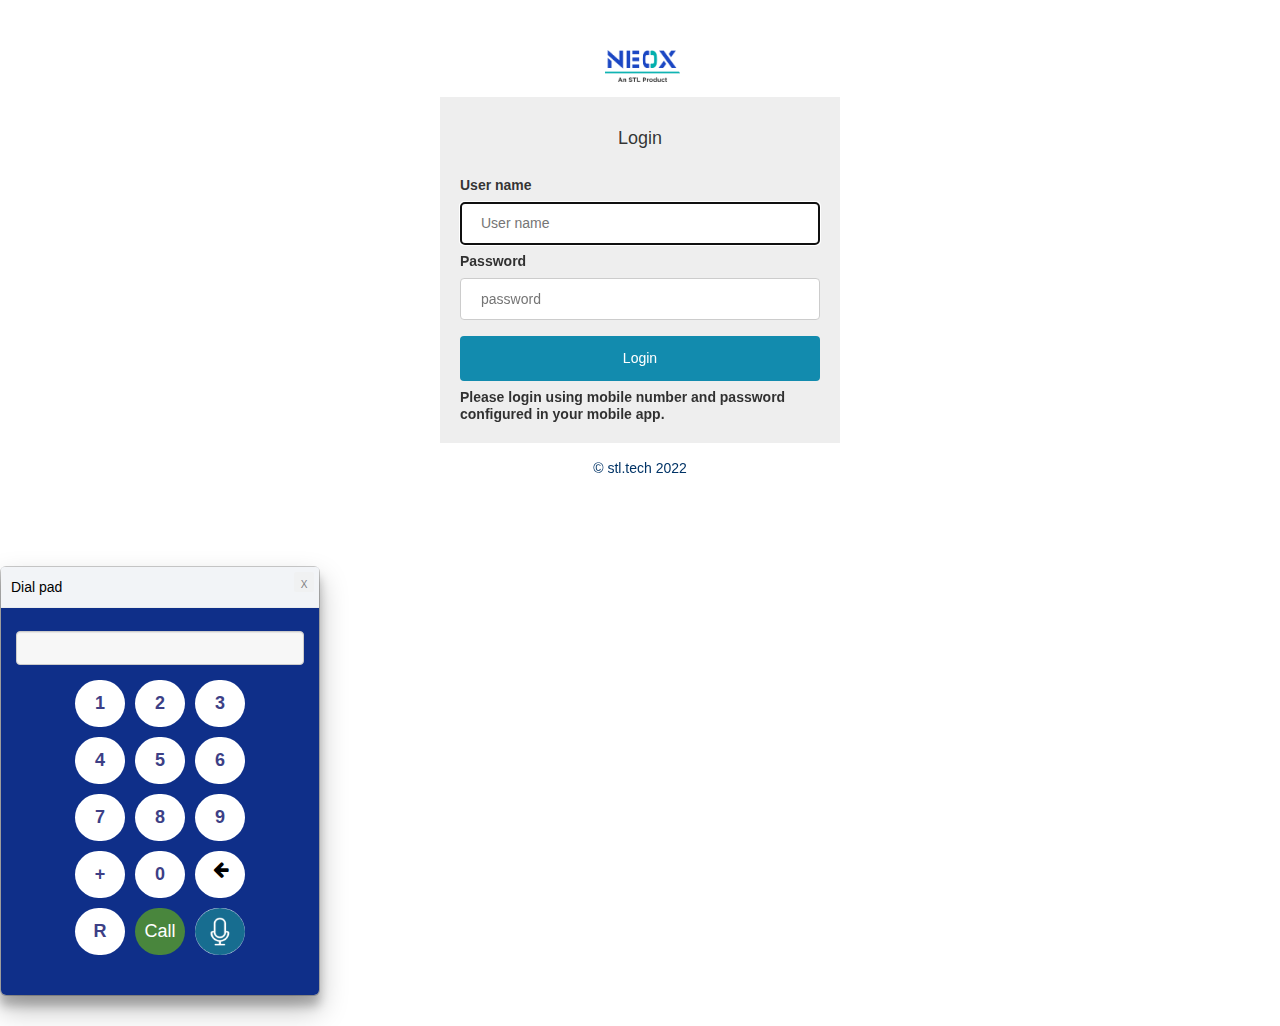
==== commit 3b1af246: "latest 1182022" ====
--- a/index.html
+++ b/index.html
@@ -237,18 +237,18 @@
                         <div class="row-dial">
                             <div class="digit" onclick="clearDialer()"> R</div>
                             <div class="digit startDialer" onclick="callStart()" id="startbtn">Call</div>
-                            <video id="localVideo" autoplay muted style="display: none;"></video>
-                            <video id="remoteVideo" autoplay width="200px" height="180px" style="display: none;"></video>
-                            <div class="digit" onclick="muteUnmute()" id="mute"> <i class="fa fa-microphone"></i></div>
+                            <!-- <video id="localVideo" autoplay muted style="display: none;"></video>
+                            <video id="remoteVideo" autoplay width="200px" height="180px" style="display: none;"></video> -->
+                            <div class="digit" onclick="muteUnmute()" id="mute"> </div>
                         </div>
                     </div>
                     <div id="incomingCallScreen" style="display: none;">
                         <audio id="ringtone">
                                 <source src="./res/ringtone.mp3" type="audio/mpeg"  >
                             </audio>
-
+                        <!-- 
                         <video id="localVideo" autoplay muted style="display: none;"></video>
-                        <video id="remoteVideo" autoplay width="200px" height="180px" style="display: none;"></video>
+                        <video id="remoteVideo" autoplay width="200px" height="180px" style="display: none;"></video> -->
                         <h5 id="callerName"></h5>
                         <div class="divAnswerDecline">
                             <div>
@@ -321,7 +321,7 @@
     <div class="container-fluid" id="wrapper" style="display: none;">
         <div class="call-header">
             <!-- <div id="callTimer" class="call-mem-time">callTimer</div> -->
-            <div id="call-mem-name">
+            <div class="call-mem-name">
 
             </div>
             <div class="imgbox" id="profileDiv">
@@ -438,7 +438,7 @@
                     <!-- <i class="fa fa-user" aria-hidden="true"></i> -->
                 </div>
                 <div class="rpanel">
-                    <div class="group-info-contacts-block">
+                    <div class="group-info-contacts-block" onclick="showOverlay()">
 
                         <div class="info">
                             NAME
@@ -449,11 +449,11 @@
                     </div>
                     <div id="callBlock" class="pull-right">
                         <input type="file" max-uploads=1 id="chatFileUpload" style="display: none;" />
-                        <!-- <div class="action-btns remove-contact"><i class="fa fa-user-times" data-toggle="tooltip" title="Remove Contact" aria-hidden="true"></i></div> -->
+                        <div class="action-btns remove-contact"><i class="fa fa-user-times" data-toggle="tooltip" title="Remove Contact" aria-hidden="true"></i></div>
                         <div class="action-btns attachment"><img src="./images/dc-img/ic-attachments.png" alt=""></div>
                         <div class="action-btns video-call"><img src="./images/dc-img/ic-video.png"></div>
                         <div class="action-btns audio-call"><img src="./images/dc-img/ic-call.png" alt=""></div>
-                        <div id="blockUser" class="action-btns block-user unblock"></div>
+                        <!-- <div id="blockUser" class="action-btns block-user unblock"></div> -->
 
                     </div>
                     <div id="callBlockGroup" class="pull-right">
@@ -473,108 +473,40 @@
                 </div>
             </div>
             <!-- Main Chat Window-->
-            <div id="chatDisplay" style="display: none">
-                <div id="chatItems">
-                    <div class="chat-window-items" id="chat-window-scroll-id">
-                        <!--Dynamically  added chat messages-->
-
-
-
-                    </div>
-
-
-                    <!--end remote-->
-                </div>
-
-                <div class="send-message">
-                    <input type="text" id="chatBox" placeholder="type a message">
-                    <button class="sendbtn btn-default" id="sendChat"> Send <img src="./images/dc-img/ic-send-arrow.png"></button>
-                </div>
-            </div>
-
-            <div id="demo-view" class="hide">
-                <div class="container-fluid" id="callWrapper" style="display:none">
-
-                    <video id="localVideo" autoplay muted></video>
-
-                    <video id="remoteVideo" autoplay></video>
-
-
-                    <div id="call-mem-name">
-
-                    </div>
-                    <!-- <div id="callControls">
-                        <div id="mute" class="call-controls"><i class="fa fa-microphone-slash" aria-hidden="true"></i></div>
-                        <div id="callEnd" class="call-controls"> <i class="fa fa-phone" aria-hidden="true"></i></div>
-
-                        <div id="callTimer" class="call-mem-time"></div>
-                    </div> -->
-                    <!-- </div> -->
-                </div>
-                <div class="container-fluid" id="groupCallWrapper" style="display: none;">
-
-                    <!--<video id="local-Video" autoplay muted></video> -->
-                    <video id="remoteVideo0" autoplay></video>
-
-                </div>
-
-                <div class="call-footer">
-                    <div id="callControls">
-                        <div id="callTimer" class="call-mem-time"></div>
-                        <div id="mute" class="call-controls">
-                            <!-- <i class="fa fa-microphone-slash" aria-hidden="true"></i> -->
-                        </div>
-                        <div id="callEnd" class="call-controls">
-                            <!-- <i class="fa fa-phone" aria-hidden="true"></i> -->
-                        </div>
-
-                    </div>
-                </div>
-                <div class="conference-call-footer">
-                    <div id="conferenceCallControls">
-                        <div id="callTimer" class="call-mem-time"></div>
-                        <div class="call-controls">
-                            <img src="./images/ic-screen-share-on.png" id="shareButton">
-                        </div>
-                        <div id="muteConference" class="call-controls"></div>
-                        <div id="conferenceCallEnd" class="call-controls">
-                            <!-- <i class="fa fa-phone" aria-hidden="true"></i> -->
-                        </div>
-
-                    </div>
-                </div>
-                <div id="profile-page" style="display: none">
-                    <div class="profile-page-block-1">
-                        <div class="profile-inner-page-block-1">
-
-                            <div class="profile-img"><img src="./images/dc-img/ic_calling_avatar.png"></div>
-                            <div class="profile-cam"><img src="./images/dc-img/ic-camera.png"> </div>
-                        </div>
-                        <div class="profile-page-profile-name"></div>
-                    </div>
-                    <label for="uname">User name</label>
-                    <input type="text" id="uName" name="Uname" placeholder="User Name" autofocus>
-                    <label for="uStatus">User Status</label>
-                    <input type="text" id="uStatus" name="uStatus" placeholder="User Status" autofocus>
-                    <label for="uType">User Type</label>
-                    <input type="text" id="uType" name="uType" placeholder="User Type" autofocus>
-                    <br>
-                    <input type="button" value="Save" class="btn profileSaveBtn" id="setProfileBtn">
-                </div>
+            <div id="chatDisplayBlock" style="display: none;">
+                <div id="chatDisplay" style="display: none">
+                    <div id="chatItems">
+                        <div class="chat-window-items" id="chat-window-scroll-id">
+                            <!--Dynamically  added chat messages-->
+
+
+
+                        </div>
+
+
+                        <!--end remote-->
+                    </div>
+
+                    <div class="send-message">
+                        <input type="text" id="chatBox" placeholder="type a message">
+                        <button class="sendbtn btn-default" id="sendChat"> Send <img src="./images/dc-img/ic-send-arrow.png"></button>
+                    </div>
+                </div>
+
 
                 <div id="overlay">
                     <div class="overlay-header">
                         <div class="group-close">
                             <button class="overlay-close" onclick="closeOverlay()">
-							<span data-testid="x" data-icon="x" class="">
-								<svg xmlns="http://www.w3.org/2000/svg" viewBox="0 0 24 24" width="24" height="24">
-									<path fill="currentColor"
-										d="M19.1 17.2l-5.3-5.3 5.3-5.3-1.8-1.8-5.3 5.4-5.3-5.3-1.8 1.7 5.3 5.3-5.3 5.3L6.7 19l5.3-5.3 5.3 5.3 1.8-1.8z">
-
-									</path>
-								</svg>
-							</span>
-						</button>
+                        <span data-testid="x" data-icon="x" class="">
+                            <svg xmlns="http://www.w3.org/2000/svg" viewBox="0 0 24 24" width="24" height="24">
+                                <path fill="currentColor"
+                                    d="M19.1 17.2l-5.3-5.3 5.3-5.3-1.8-1.8-5.3 5.4-5.3-5.3-1.8 1.7 5.3 5.3-5.3 5.3L6.7 19l5.3-5.3 5.3 5.3 1.8-1.8z">
+
+                                </path>
+                            </svg>
+                        </span>
+                    </button>
                         </div>
 
                         <div>Group info</div>
@@ -622,12 +554,82 @@
                                 <li class="exit-group" onclick="exitGroup(event)"><i class="fa fa-sign-out"></i>&nbsp;&nbsp;
                                     <div>Exit group</div>
                                 </li>
+                                <!-- <li class="exit-group" onclick="blockGroup(event)"><i class="fa fa-sign-out"></i>&nbsp;&nbsp;
+                                    <div id="blockgroup">Block group</div>
+                                </li> -->
                             </ul>
                         </div>
                     </div>
 
                 </div>
             </div>
+
+            <div id="demo-view" class="hide">
+                <div class="container-fluid" id="callWrapper" style="display:none">
+
+                    <video id="localVideo" autoplay muted></video>
+
+                    <video id="remoteVideo" autoplay></video>
+
+
+
+
+                </div>
+                <div class="container-fluid" id="groupCallWrapper" style="display: none;">
+
+                    <!--<video id="local-Video" autoplay muted></video> -->
+                    <video id="remoteVideo0" autoplay></video>
+
+                </div>
+
+                <div class="call-footer">
+                    <div class="call-mem-name">
+
+                    </div>
+                    <div id="callControls">
+                        <div id="callTimer" class="call-mem-time"></div>
+                        <div id="mute" onclick="muteUnmute()" class="call-controls">
+                            <!-- <i class="fa fa-microphone-slash" aria-hidden="true"></i> -->
+                        </div>
+                        <div id="callEnd" class="call-controls">
+                            <!-- <i class="fa fa-phone" aria-hidden="true"></i> -->
+                        </div>
+
+                    </div>
+                </div>
+                <div class="conference-call-footer">
+                    <div id="conferenceCallControls">
+                        <div id="callTimer" class="call-mem-time"></div>
+                        <div class="call-controls">
+                            <img src="./images/ic-screen-share-on.png" id="shareButton">
+                        </div>
+                        <div id="muteConference" class="call-controls"></div>
+                        <div id="conferenceCallEnd" class="call-controls">
+                            <!-- <i class="fa fa-phone" aria-hidden="true"></i> -->
+                        </div>
+
+                    </div>
+                </div>
+                <div id="profile-page" style="display: none">
+                    <div class="profile-page-block-1">
+                        <div class="profile-inner-page-block-1">
+
+                            <div class="profile-img"><img src="./images/dc-img/ic_calling_avatar.png"></div>
+                            <div class="profile-cam"><img src="./images/dc-img/ic-camera.png"> </div>
+                        </div>
+                        <div class="profile-page-profile-name"></div>
+                    </div>
+                    <label for="uname">User name</label>
+                    <input type="text" id="uName" name="Uname" placeholder="User Name" autofocus>
+                    <label for="uStatus">User Status</label>
+                    <input type="text" id="uStatus" name="uStatus" placeholder="User Status" autofocus>
+                    <label for="uType">User Type</label>
+                    <input type="text" id="uType" name="uType" placeholder="User Type" autofocus>
+                    <br>
+                    <input type="button" value="Save" class="btn profileSaveBtn" id="setProfileBtn">
+                </div>
+
+            </div>
 </body>
 
 </html>--- a/css/style.css
+++ b/css/style.css
@@ -181,13 +181,13 @@
 }
 
 #mute {
-    /* background-image: url(../images/dc-img/ic-audio-normal.png); */
+    background-image: url(../images/dc-img/ic-audio-normal.png);
     background-repeat: no-repeat, repeat;
     background-size: 40px 40px;
 }
 
 #mute:hover {
-    /* background-image: url(../images/dc-img/ic-audio-hover.png); */
+    background-image: url(../images/dc-img/ic-audio-hover.png);
     background-repeat: no-repeat, repeat;
     background-size: 40px 40px;
 }
@@ -469,6 +469,47 @@
     background-color: #EEE;
 }
 
+.bubble .arrow-down-btn:hover,
+#contactsList .con-list-mem .arrow-down-btn:hover {
+    opacity: 1;
+}
+
+.bubble .arrow-down-btn,
+#contactsList .con-list-mem .arrow-down-btn {
+    position: absolute;
+    border: solid black;
+    border-width: 0 3px 3px 0;
+    display: inline-block;
+    padding: 3px;
+    transform: rotate(45deg);
+    -webkit-transform: rotate(45deg);
+    opacity: 0;
+    transition: opacity .35s ease;
+    top: 5px;
+    right: 7px;
+}
+
+.contact-list-dropdown li {
+    list-style-type: none;
+}
+
+.call-footer .call-mem-name {
+    text-align: center;
+    padding: 15px;
+    font-size: 25px;
+    color: #fff;
+}
+
+.contact-list-dropdown {
+    background-color: #fff;
+    padding: 10px;
+    position: absolute;
+    right: 12px;
+    box-shadow: 1px 1px 8px 2px #ccc;
+    top: 19px;
+    display: none;
+}
+
 .bubble .messageSec {
     float: left;
     width: calc(100% - 50px);
@@ -567,6 +608,7 @@
     display: flex;
     flex-direction: column;
     overflow: auto;
+    height: calc(100vh - 120px);
 }
 
 #dragModal {
@@ -585,7 +627,7 @@
 }
 
 .dialer.container {
-    background-color: #030547;
+    background-color: #0f2f89;
     width: 320px;
     padding: 0px;
     margin: 30px auto;
@@ -777,7 +819,7 @@
 
 #callAnswerBtn {
     background-image: url(../images/answer-icon.png);
-    width: 50px;
+    /* width: 50px; */
     height: 50px;
     border-radius: 50px;
     background-repeat: no-repeat;
@@ -785,9 +827,16 @@
     border: 1px solid #795f5fd9;
 }
 
+#dialerScreen #mute {
+    background-image: url(../images/dc-img/ic-audio-normal.png);
+    background-repeat: no-repeat, repeat;
+    background-size: 50px 47px !important;
+    padding: 0;
+}
+
 #callDeclineBtn {
     background-image: url(../images/decline.png);
-    width: 50px;
+    /* width: 50px; */
     height: 50px;
     border-radius: 50px;
     background-repeat: no-repeat;
@@ -858,7 +907,7 @@
     display: flex;
     flex-direction: column;
     justify-content: flex-end;
-    height: calc(100vh - 110px);
+    min-height: calc(100vh - 170px);
     overflow: auto;
     background-color: #fff;
 }
@@ -902,7 +951,7 @@
 }
 
 .overlay-second-block {
-    height: calc(100vh - 110px);
+    height: calc(100vh - 180px);
     overflow-y: auto;
 }
 
@@ -923,7 +972,7 @@
     background-color: #fff;
     box-shadow: 0px 0 3px 1px #ccc;
     margin-bottom: 10px;
-    padding: 28px 30px 19px;
+    padding: 15px 30px 15px;
 }
 
 .overlay-participants-name {
@@ -1025,7 +1074,7 @@
 }
 
 .chat-window-items .remote {
-    background-color: #fff;
+    background-color: #dedbdb;
     float: left;
     margin: 10px 10px 10px 50px;
     border-radius: 0px 10px 10px 10px;
@@ -1453,7 +1502,7 @@
 }
 
 #mute img {
-    width: 40px;
+    width: 50px;
 }
 
 .profileSaveBtn {
